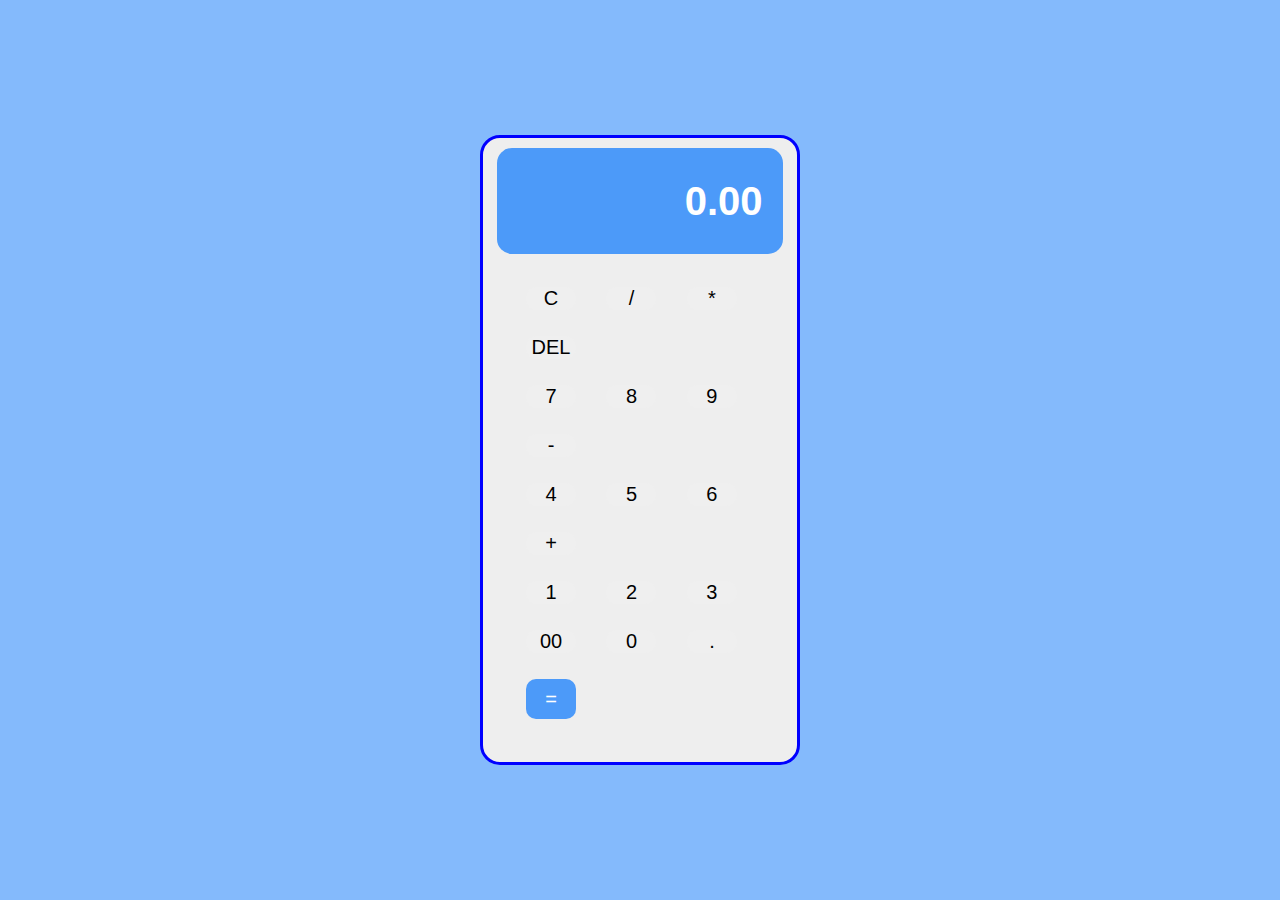
==== index.html @ a97f3c08 "first commit" ====
<!DOCTYPE html>
<html lang="en">
<head>
    <meta charset="UTF-8">
    <meta name="viewport" content="width=device-width, initial-scale=1.0">
    <title>Calculator</title>
    <link rel="stylesheet" href="style.css">
</head>
<body>
    <div class="container">
        <div class="screen"><h2>0.00</h2></div>
        <div class="table">
            <button>C</button>
            <button>/</button>
            <button>*</button>
            <button>DEL</button>
            <br>
            <button>7</button>
            <button>8</button>
            <button>9</button>
            <button>-</button>
            <br>
            <button>4</button>
            <button>5</button>
            <button>6</button>
            <button>+</button>
            <br>
            <button>1</button>
            <button>2</button>
            <button>3</button>
          
            <br>
            <button>00</button>
            <button>0</button>
            <button>.</button>
            <button class="equal">=</button>
        </div>
    </div>
</body>
</html>
---- style.css ----
*{
    padding: 0;
    margin: 0;
    box-sizing: border-box;
}
body{
    width: 100vw;
    height: 100vh;
    position: relative;
    overflow: hidden;
    font-family: 'Segoe UI', Tahoma, Geneva, Verdana, sans-serif;
    background-color: #84bafc;
}
.container{
    padding: 10px;
    background-color: #EEE;
    width: 25%;
    height: 70%;
    display: flex;
    flex-direction: column;
    position: absolute;
    top: 50%;
    left: 50%;
    transform: translate(-50%,-50%);
    border: 3px solid blue;
   border-radius: 20px;
}
.screen{
    width: 97%;
    height: 30%;
    background-color: #4c9af9;
    border-radius: 15px;
    display: flex;
    justify-content: end;
    align-items: center;
    padding-right: 20px;
    margin: 0 auto;
}
.screen h2{
    font-size: 40px;
    color: #fff;
    
}
.table{
    padding: 20px;
    
}
.table button{
    width: 50px;
    margin: 13px;
    border: none;
    cursor: pointer;
    font-size: 20px;
    font-weight:500;
    border-radius: 10px;
}
.table button:hover{
    background-color:#4c9af9;
    color: #fff;
}
/* .btn{
    display: inline-block;
    
} */
.equal{
    color: white;
    background-color: #4c9af9;
    border-radius: 10px;
    display: inline-flex;
    justify-content: center;
    align-items: center;
    height:40px;
    
    
}
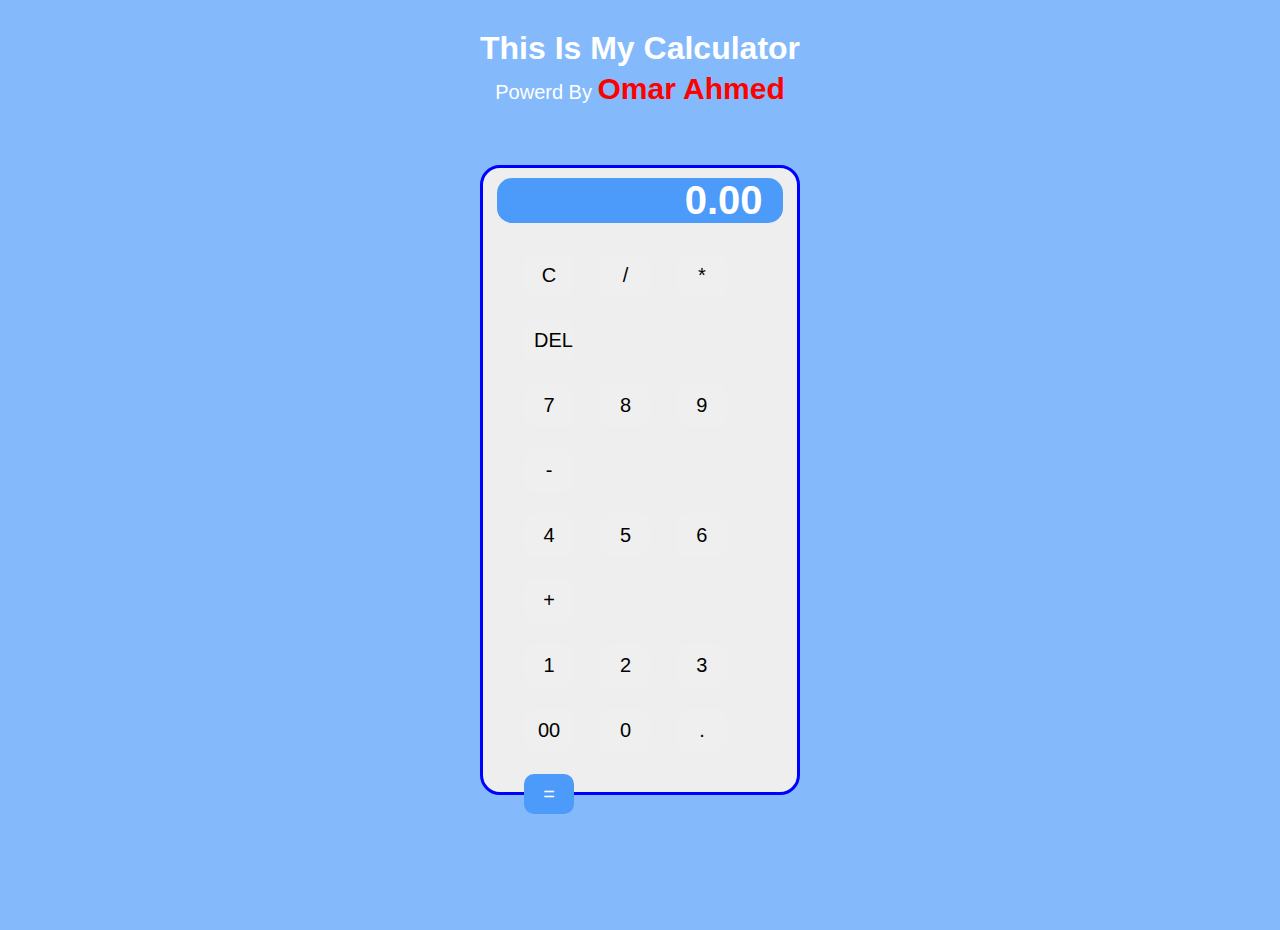
==== commit a2b0463e: "i make my Copyright" ====
--- a/index.html
+++ b/index.html
@@ -5,8 +5,11 @@
     <meta name="viewport" content="width=device-width, initial-scale=1.0">
     <title>Calculator</title>
     <link rel="stylesheet" href="style.css">
+    <link rel="icon" href="https://static.vecteezy.com/system/resources/previews/011/614/088/original/cute-purple-calculator-with-hearts-stars-stickers-math-device-math-tool-children-s-cute-stationery-subjects-back-to-school-college-education-study-vector.jpg">
 </head>
 <body>
+    <h1>this is my Calculator</h1>
+    <p>Powerd by <span>omar ahmed </span></p>
     <div class="container">
         <div class="screen"><h2>0.00</h2></div>
         <div class="table">
--- a/style.css
+++ b/style.css
@@ -47,12 +47,13 @@
 }
 .table button{
     width: 50px;
-    margin: 13px;
+    margin: 11px;
     border: none;
     cursor: pointer;
     font-size: 20px;
     font-weight:500;
     border-radius: 10px;
+    padding: 10px;
 }
 .table button:hover{
     background-color:#4c9af9;
@@ -73,3 +74,23 @@
     
     
 }
+h1{
+    color: #ffffff;
+    text-transform: capitalize;
+    text-align: center;
+    margin-top: 30px;
+}
+p{
+    color: rgb(255, 255, 255);
+    text-align: center;
+    margin-top: 5px;
+    font-size: 20px;
+    text-transform: capitalize;
+    font-weight: 400;
+}
+p span{
+    font-size: 30px;
+    color: rgb(255, 0, 0);
+    font-weight: 800;
+    
+}